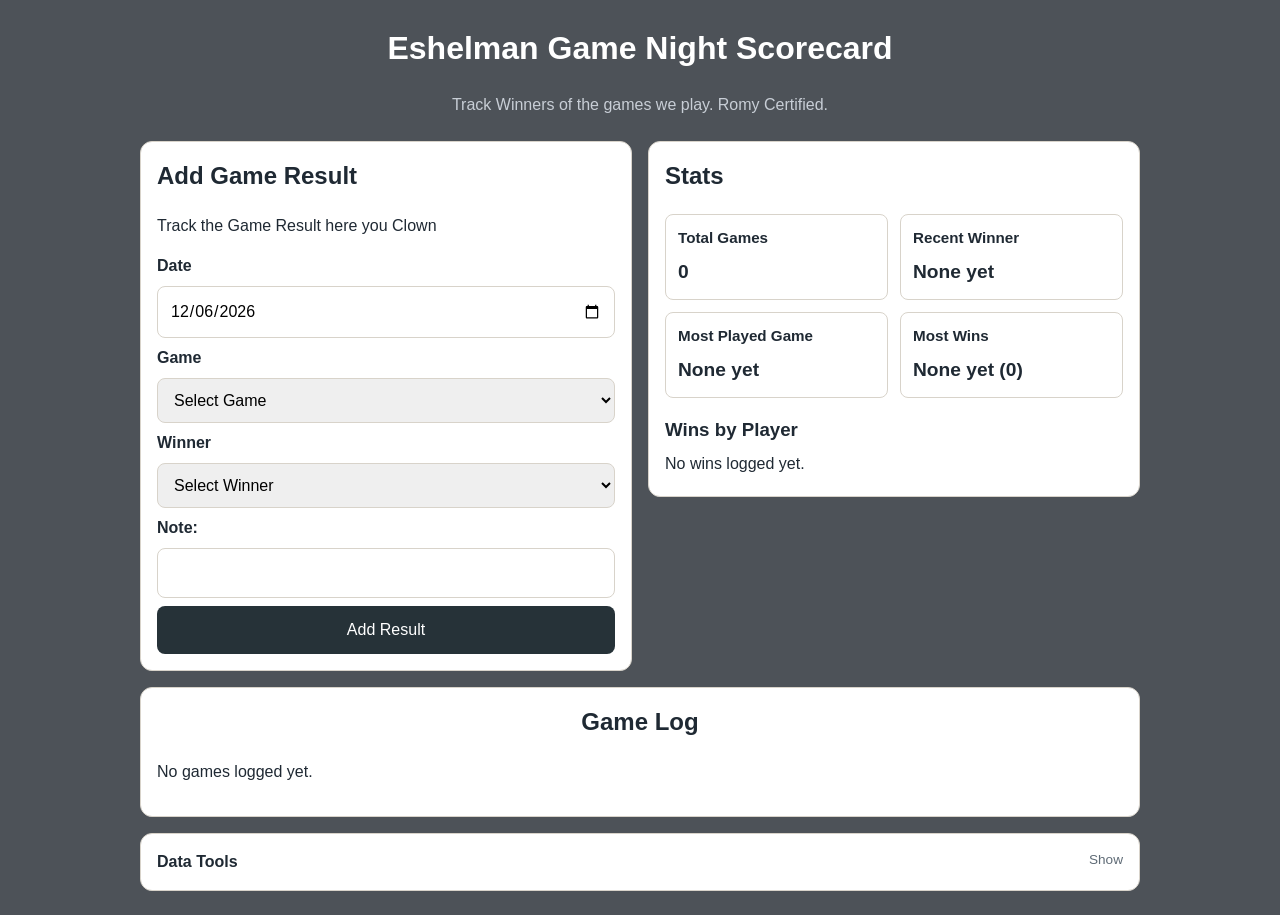
==== index.html @ dafe1f30 "Add files via upload" ====
<!DOCTYPE html>
<html lang="en">

<head>
    <meta charset="UTF-8" />
    <meta name="viewport" content="width=device-width, initial-scale=1.0">
    <title>Eshelman Game Dashboard</title>
    <link rel="stylesheet" href="styles.css">
    <script src="app.js" defer></script>
</head>

<body>
    <header>
        <h1>Eshelman Game Night Scorecard</h1>
        <p>Track Winners of the games we play. Romy Certified. </p>
    </header>

    <main>
        <section class="entry-section">
            <h2>Add Game Result</h2>
            <p>Track the Game Result here you Clown </p>

            <form id="game-form">
                <label for="game-date">Date</label>
                <input type="date" id="game-date" name="gameDate" required />

                <label for="game-name">Game</label>
                <select id="game-name" name="gameName" required></select>

                <label for="winner-name">Winner</label>
                <select id="winner-name" name="winnerName" required></select>

                <label for="game-note">Note:</label>
                <input type="text" id="game-note" name="gameNote" />

                <button type="submit">Add Result</button>
            </form>
        </section>

        <section class="stats-section">
            <h2>Stats</h2>

            <div id="stats">
                <p>Total games: 0</p>
                <p>Most recent winner: None yet</p>
                <p>Most played game: None yet</p>
            </div>
        </section>


        <section class="log-section">

            <h2>Game Log</h2>
            <div id="game-log">

            </div>
        </section>

        <section class="data-tools-section">
            <details class="data-tools">
                <summary>Data Tools</summary>

                <div class="data-tools-content">
                    <button id="export-json-button" type="button">
                        Export JSON Backup
                    </button>

                    <label for="import-json-input">
                        Import JSON Backup
                    </label>

                    <input id="import-json-input" type="file" accept="application/json,.json" />

                    <button id="import-json-button" type="button">
                        Import Selected Backup
                    </button>

                    <button id="reset-data-button" type="button">
                        Reset All Data
                    </button>
                </div>
            </details>
        </section>
    </main>
</body>

</html>
---- styles.css ----
:root {
    --page-bg: #4d5258;
    --card-bg: #ffffff;
    --text-main: #1f2933;
    --text-muted: #c8ced6;
    --border-soft: #d8d3ca;
    --primary: #263238;
    --primary-hover: #1b252b;
    --danger: #b42318;
    --danger-hover: #8f1d14;
    --title-text: #ffffff;
    --text-subtle: #5f6b76;
}

* {
    box-sizing: border-box;
}

body {
    font-family: Arial, sans-serif;
    margin: 0;
    padding: 16px;
    background-color: var(--page-bg);
    color: var(--text-main);
    line-height: 1.5;
}

@media (min-width: 700px) {
    body {
        padding: 24px;
    }
}

main {
    max-width: 1000px;
    margin: 0 auto;
}

header {
    margin-bottom: 24px;
    text-align: center;
}


header h1 {
    color: var(--title-text);
}


header p {
    color: var(--text-muted);
}

h1,
h2,
p {
    margin-top: 0;
}

section {
    background-color: var(--card-bg);
    border: 1px solid var(--border-soft);
    border-radius: 12px;
    padding: 16px;
    margin-bottom: 16px;
}

.log-section h2 {
    text-align: center;
}

form {
    display: flex;
    flex-direction: column;
    gap: 8px;
}

label {
    font-weight: bold;
    font-size: 1rem;
}

input,
select {
    border: 1px solid var(--border-soft);
    border-radius: 8px;
    width: 100%;
}

button {
    border: none;
    border-radius: 8px;
    cursor: pointer;
    background-color: var(--primary);
    color: white;
}

button:hover {
    background-color: var(--primary-hover);
}

input,
select,
button {
    padding: 12px;
    font: inherit;
}

.stat-card,
.game-result {
    background-color: var(--card-bg);
    border: 1px solid var(--border-soft);
    border-radius: 8px;
    padding: 12px;
}

.game-result {
    margin-bottom: 12px;
}

.game-result h3 {
    margin-top: 0;
    margin-bottom: 8px;
}

.game-result p {
    margin: 4px 0;
}

.stats-grid {
    display: grid;
    gap: 12px;
}


.stat-card h3 {
    margin: 0 0 8px;
    font-size: 0.95rem;
}

.stat-card p {
    margin: 0;
    font-size: 1.2rem;
    font-weight: bold;
}

.wins-by-player {
    margin-top: 16px;
}

.wins-by-player h3 {
    margin-bottom: 8px;
}

.wins-by-player p {
    margin: 4px 0;
}

@media (min-width: 700px) {
    .stats-grid {
        grid-template-columns: repeat(2, 1fr);
    }
}

@media (min-width: 900px) {
    main {
        display: grid;
        grid-template-columns: 1fr 1fr;
        gap: 16px;
        align-items: start;
    }

    section {
        margin-bottom: 0;
    }

    .log-section {
        grid-column: 1 / -1;
    }
}

.game-result-header {
    display: flex;
    justify-content: space-between;
    align-items: center;
    gap: 12px;
    margin-bottom: 8px;
}

.game-note {
    margin-top: 0.75rem;
    color: var(--text-muted);
    font-style: italic;
}

.game-result-header h3 {
    margin: 0;
}

.game-result-details p {
    margin: 4px 0;
}

.delete-button {
    background-color: var(--danger);
    color: white;
    padding: 8px 10px;
    font-size: 0.9rem;
    border: none;
    border-radius: 6px;
    cursor: pointer;
    flex-shrink: 0;
}

.delete-button:hover {
    background-color: var(--danger-hover);
}

.data-tools-section {
    grid-column: 1 / -1;
}

.data-tools {
    display: block;
}

.data-tools summary {
    cursor: pointer;
    font-weight: bold;
    color: var(--text-main);
    list-style: none;
}

.data-tools summary::-webkit-details-marker {
    display: none;
}

.data-tools summary::after {
    content: "Show";
    float: right;
    font-size: 0.85rem;
    font-weight: normal;
    color: var(--text-subtle);
}

.data-tools[open] summary::after {
    content: "Hide";
}

.data-tools-content {
    margin-top: 12px;

    display: flex;
    flex-direction: column;
    gap: 12px;
}

.data-tools label {
    font-weight: bold;
}

.data-tools input[type="file"] {
    padding: 12px;
    border: 1px dashed var(--border-soft);
    border-radius: 8px;
    background-color: var(--card-bg);
    font: inherit;
}

.data-tools button {
    align-self: flex-start;
    background-color: var(--primary);
    color: white;
    font-weight: bold;
}

.data-tools button:hover {
    background-color: var(--primary-hover);
}

#reset-data-button {
    background-color: var(--danger);
    color: white;
}

#reset-data-button:hover {
    background-color: var(--danger-hover);
}
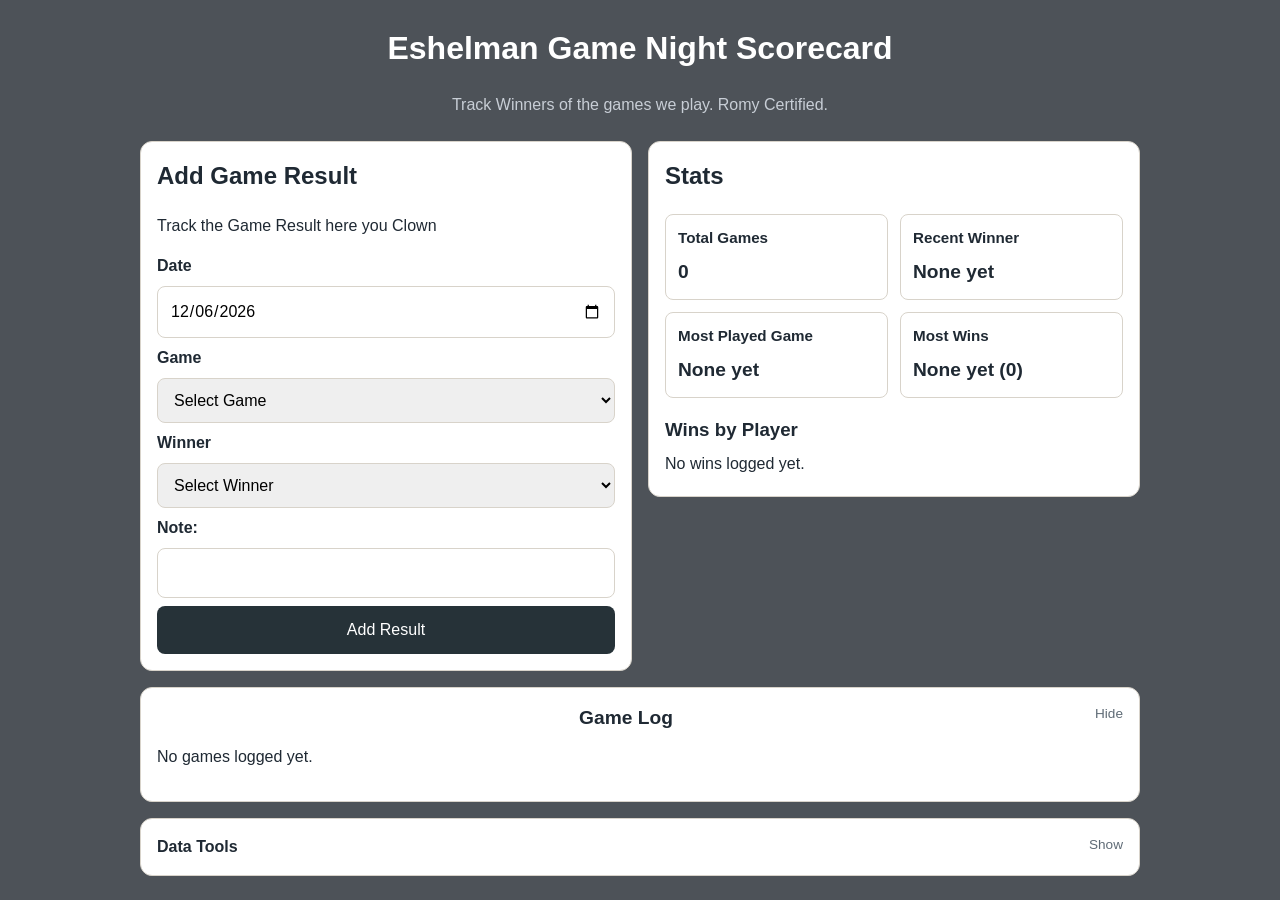
==== commit b70c1709: "v1.02 release see updates in changelog" ====
--- a/index.html
+++ b/index.html
@@ -1,87 +1,95 @@
-<!DOCTYPE html>
-<html lang="en">
-
-<head>
-    <meta charset="UTF-8" />
-    <meta name="viewport" content="width=device-width, initial-scale=1.0">
-    <title>Eshelman Game Dashboard</title>
-    <link rel="stylesheet" href="styles.css">
-    <script src="app.js" defer></script>
-</head>
-
-<body>
-    <header>
-        <h1>Eshelman Game Night Scorecard</h1>
-        <p>Track Winners of the games we play. Romy Certified. </p>
-    </header>
-
-    <main>
-        <section class="entry-section">
-            <h2>Add Game Result</h2>
-            <p>Track the Game Result here you Clown </p>
-
-            <form id="game-form">
-                <label for="game-date">Date</label>
-                <input type="date" id="game-date" name="gameDate" required />
-
-                <label for="game-name">Game</label>
-                <select id="game-name" name="gameName" required></select>
-
-                <label for="winner-name">Winner</label>
-                <select id="winner-name" name="winnerName" required></select>
-
-                <label for="game-note">Note:</label>
-                <input type="text" id="game-note" name="gameNote" />
-
-                <button type="submit">Add Result</button>
-            </form>
-        </section>
-
-        <section class="stats-section">
-            <h2>Stats</h2>
-
-            <div id="stats">
-                <p>Total games: 0</p>
-                <p>Most recent winner: None yet</p>
-                <p>Most played game: None yet</p>
-            </div>
-        </section>
-
-
-        <section class="log-section">
-
-            <h2>Game Log</h2>
-            <div id="game-log">
-
-            </div>
-        </section>
-
-        <section class="data-tools-section">
-            <details class="data-tools">
-                <summary>Data Tools</summary>
-
-                <div class="data-tools-content">
-                    <button id="export-json-button" type="button">
-                        Export JSON Backup
-                    </button>
-
-                    <label for="import-json-input">
-                        Import JSON Backup
-                    </label>
-
-                    <input id="import-json-input" type="file" accept="application/json,.json" />
-
-                    <button id="import-json-button" type="button">
-                        Import Selected Backup
-                    </button>
-
-                    <button id="reset-data-button" type="button">
-                        Reset All Data
-                    </button>
-                </div>
-            </details>
-        </section>
-    </main>
-</body>
-
+<!DOCTYPE html>
+<html lang="en">
+
+<head>
+    <meta charset="UTF-8" />
+    <meta name="viewport" content="width=device-width, initial-scale=1.0">
+    <title>Eshelman Game Dashboard</title>
+    <meta name="theme-color" content="#263238">
+    <link rel="manifest" href="manifest.webmanifest">
+    <link rel="apple-touch-icon" href="icons/apple-touch-icon.png">
+    <link rel="stylesheet" href="styles.css">
+    <script src="app.js" defer></script>
+</head>
+
+<body>
+    <header>
+        <h1>Eshelman Game Night Scorecard</h1>
+        <p>Track Winners of the games we play. Romy Certified. </p>
+    </header>
+
+    <main>
+        <section class="entry-section">
+            <h2>Add Game Result</h2>
+            <p>Track the Game Result here you Clown </p>
+
+            <form id="game-form">
+                <label for="game-date">Date</label>
+                <input type="date" id="game-date" name="gameDate" required />
+
+                <label for="game-name">Game</label>
+                <select id="game-name" name="gameName" required></select>
+
+                <div id="custom-game-wrapper" class="custom-game-wrapper hidden">
+                    <label for="custom-game-name">Custom Game Name</label>
+                    <input type="text" id="custom-game-name" name="customGameName"
+                        placeholder="Type dat custom game name here" />
+                </div>
+
+                <label for="winner-name">Winner</label>
+                <select id="winner-name" name="winnerName" required></select>
+
+                <label for="game-note">Note:</label>
+                <input type="text" id="game-note" name="gameNote" />
+
+                <button type="submit">Add Result</button>
+            </form>
+        </section>
+
+        <section class="stats-section">
+            <h2>Stats</h2>
+
+            <div id="stats">
+                <p>Total games: 0</p>
+                <p>Most recent winner: None yet</p>
+                <p>Most played game: None yet</p>
+            </div>
+        </section>
+
+
+        <section class="log-section">
+            <details class="game-log-details" open>
+                <summary>Game Log</summary>
+                <div id="game-log"></div>
+            </details>
+        </section>
+
+        <section class="data-tools-section">
+            <details class="data-tools">
+                <summary>Data Tools</summary>
+
+                <div class="data-tools-content">
+                    <button id="export-json-button" type="button">
+                        Export JSON Backup
+                    </button>
+
+                    <label for="import-json-input">
+                        Import JSON Backup
+                    </label>
+
+                    <input id="import-json-input" type="file" accept="application/json,.json" />
+
+                    <button id="import-json-button" type="button">
+                        Import Selected Backup
+                    </button>
+
+                    <button id="reset-data-button" type="button">
+                        Reset All Data
+                    </button>
+                </div>
+            </details>
+        </section>
+    </main>
+</body>
+
 </html>
--- a/styles.css
+++ b/styles.css
@@ -65,9 +65,39 @@
     margin-bottom: 16px;
 }
 
-.log-section h2 {
+.log-section h2,
+.game-log-details summary {
     text-align: center;
 }
+
+.game-log-details summary {
+    cursor: pointer;
+    font-weight: bold;
+    font-size: 1.2rem;
+    color: var(--text-main);
+    list-style: none;
+}
+
+.game-log-details summary::-webkit-details-marker {
+    display: none;
+}
+
+.game-log-details summary::after {
+    content: "Hide";
+    float: right;
+    font-size: 0.85rem;
+    font-weight: normal;
+    color: var(--text-subtle);
+}
+
+.game-log-details:not([open]) summary::after {
+    content: "Show";
+}
+
+#game-log {
+    margin-top: 12px;
+}
+
 
 form {
     display: flex;
@@ -189,8 +219,7 @@
 
 .game-note {
     margin-top: 0.75rem;
-    color: var(--text-muted);
-    font-style: italic;
+    color: var(--text-main);
 }
 
 .game-result-header h3 {
@@ -285,4 +314,12 @@
 
 #reset-data-button:hover {
     background-color: var(--danger-hover);
+}
+
+.hidden {
+    display: none;
+}
+
+.custom-game-wrapper {
+    margin-top: 0.75rem;
 }
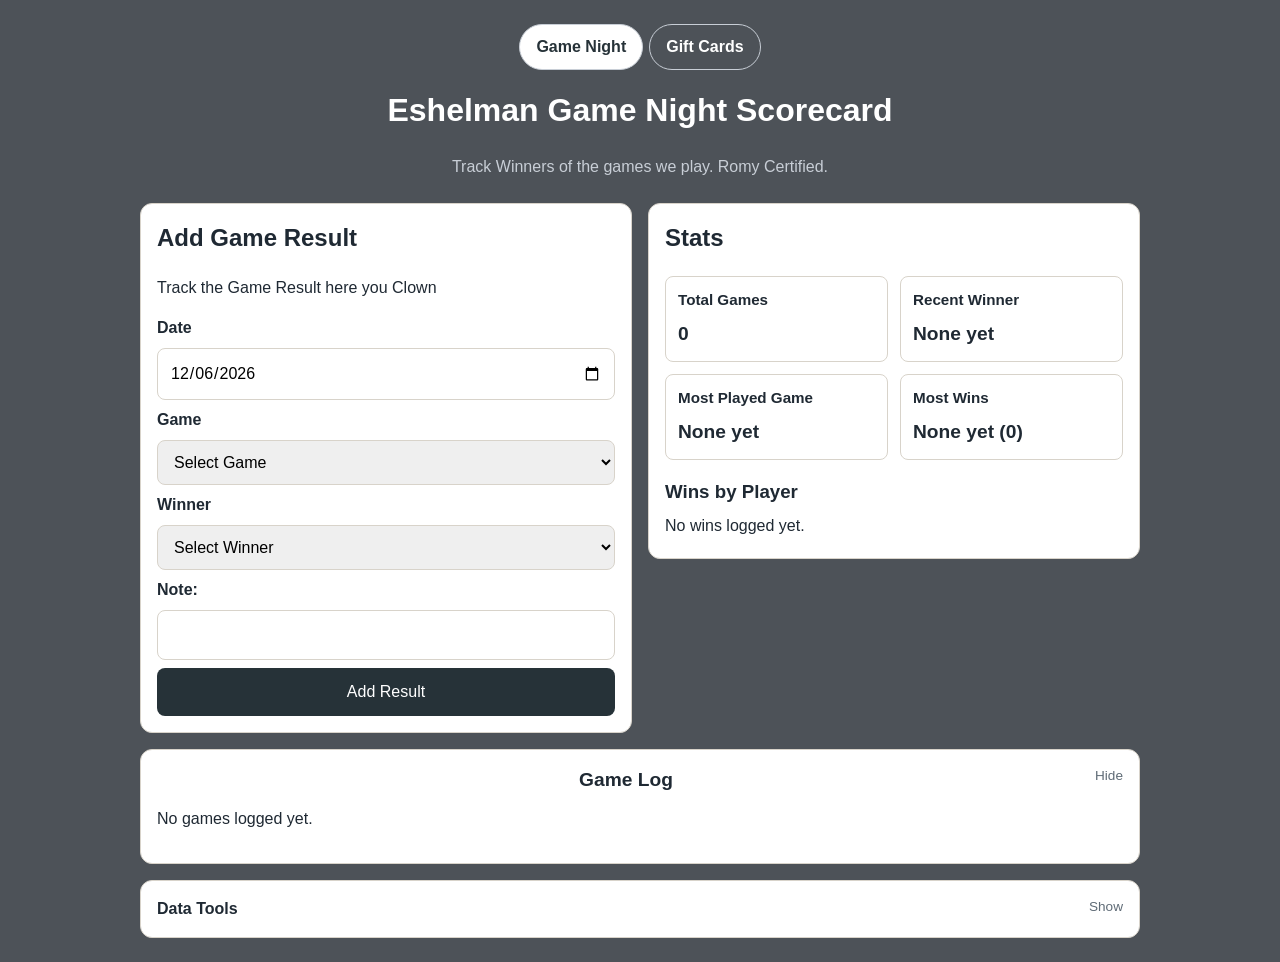
==== commit e3e1a9e6: "Add shared gift card tracker" ====
--- a/index.html
+++ b/index.html
@@ -13,6 +13,11 @@
 </head>
 
 <body>
+    <nav class="top-nav" aria-label="Main navigation">
+        <a href="./index.html" aria-current="page">Game Night</a>
+        <a href="./gift-cards.html">Gift Cards</a>
+    </nav>
+
     <header>
         <h1>Eshelman Game Night Scorecard</h1>
         <p>Track Winners of the games we play. Romy Certified. </p>
--- a/styles.css
+++ b/styles.css
@@ -322,4 +322,44 @@
 
 .custom-game-wrapper {
     margin-top: 0.75rem;
-}+}
+
+.top-nav {
+    max-width: 1000px;
+    margin: 0 auto 16px;
+    display: flex;
+    justify-content: center;
+    gap: 6px;
+}
+
+.top-nav a {
+    min-height: 44px;
+    padding: 10px 16px;
+    border: 1px solid var(--text-muted);
+    border-radius: 999px;
+    color: var(--title-text);
+    text-decoration: none;
+    font-weight: bold;
+    display: inline-flex;
+    align-items: center;
+}
+
+.top-nav a:hover,
+.top-nav a:focus-visible {
+    background: rgba(255, 255, 255, 0.12);
+}
+
+.top-nav a[aria-current="page"] {
+    background: var(--card-bg);
+    color: var(--primary);
+}
+
+a:focus-visible,
+button:focus-visible,
+input:focus-visible,
+select:focus-visible,
+textarea:focus-visible,
+summary:focus-visible {
+    outline: 3px solid #f4b400;
+    outline-offset: 2px;
+}
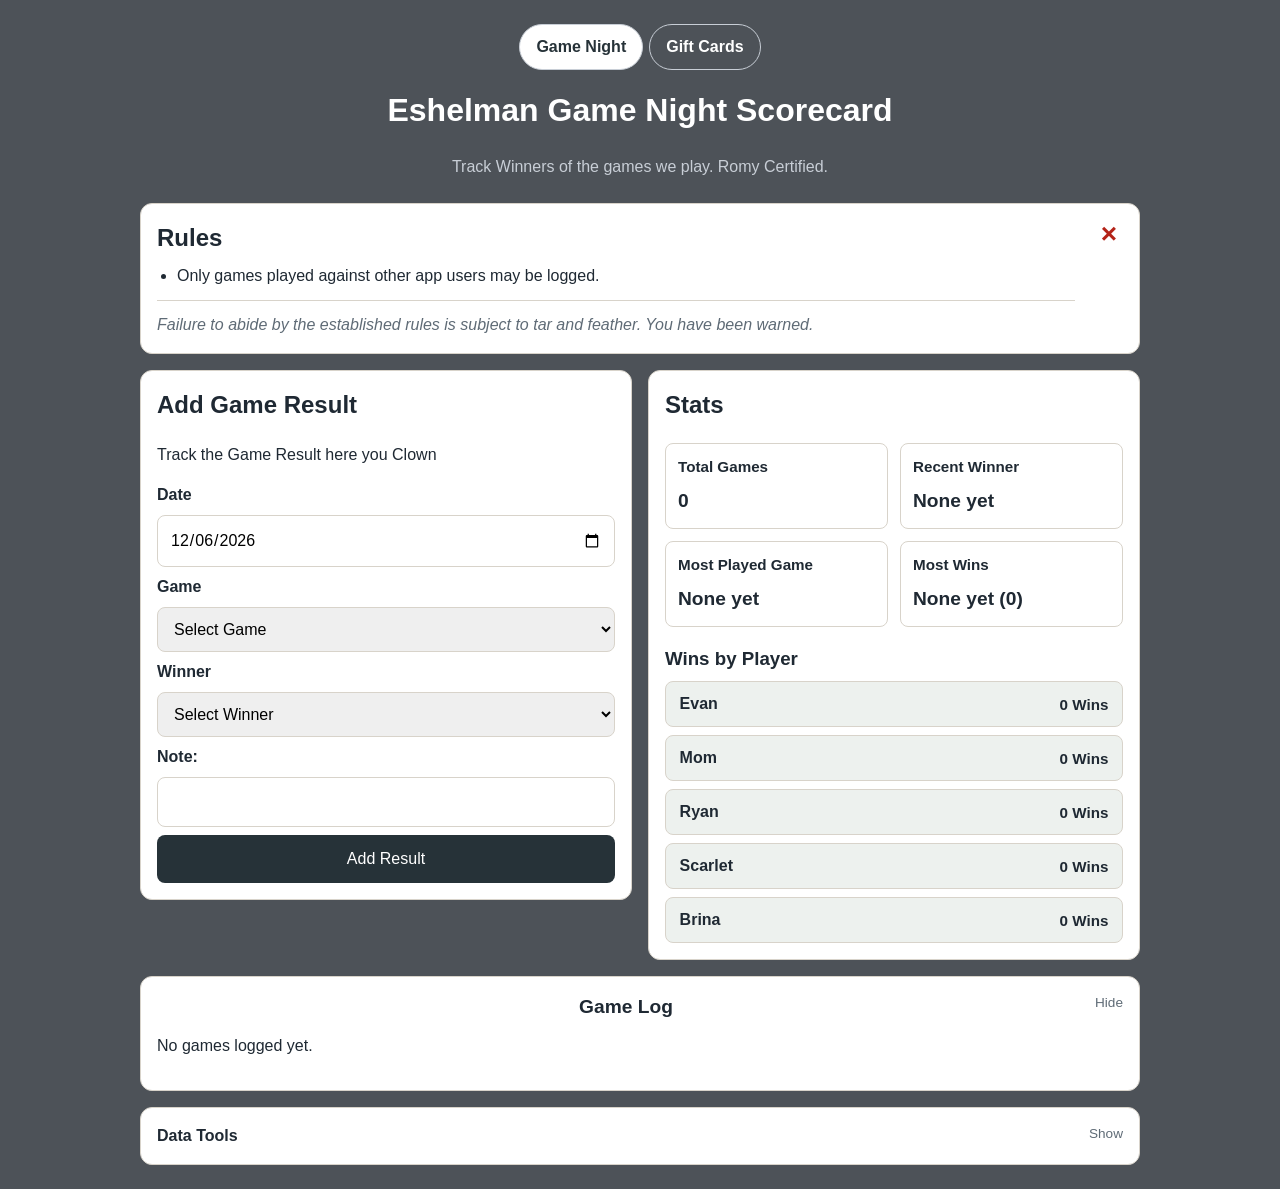
==== commit 04bde783: "Add win bars, celebrations, and rules" ====
--- a/index.html
+++ b/index.html
@@ -9,6 +9,7 @@
     <link rel="manifest" href="manifest.webmanifest">
     <link rel="apple-touch-icon" href="icons/apple-touch-icon.png">
     <link rel="stylesheet" href="styles.css">
+    <script src="dashboard-ui.js" defer></script>
     <script src="app.js" defer></script>
 </head>
 
@@ -24,6 +25,17 @@
     </header>
 
     <main>
+        <section id="rules-section" class="rules-section" aria-labelledby="rules-title">
+            <button id="close-rules-button" class="close-rules-button" type="button" aria-label="Close rules">
+                &times;
+            </button>
+            <h2 id="rules-title">Rules</h2>
+            <ul>
+                <li>Only games played against other app users may be logged.</li>
+            </ul>
+            <p class="rules-warning"><em>Failure to abide by the established rules is subject to tar and feather. You have been warned.</em></p>
+        </section>
+
         <section class="entry-section">
             <h2>Add Game Result</h2>
             <p>Track the Game Result here you Clown </p>
--- a/styles.css
+++ b/styles.css
@@ -10,6 +10,8 @@
     --danger-hover: #8f1d14;
     --title-text: #ffffff;
     --text-subtle: #5f6b76;
+    --win-fill: #82cf9f;
+    --win-track: #edf1ee;
 }
 
 * {
@@ -65,6 +67,50 @@
     margin-bottom: 16px;
 }
 
+.rules-section {
+    position: relative;
+    grid-column: 1 / -1;
+    padding-right: 4rem;
+}
+
+.rules-section h2 {
+    margin-bottom: 8px;
+}
+
+.rules-section ul {
+    margin: 0;
+    padding-left: 1.25rem;
+}
+
+.rules-warning {
+    margin: 12px 0 0;
+    padding-top: 12px;
+    border-top: 1px solid var(--border-soft);
+    color: var(--text-subtle);
+}
+
+.close-rules-button {
+    position: absolute;
+    top: 8px;
+    right: 8px;
+    display: inline-flex;
+    align-items: center;
+    justify-content: center;
+    width: 44px;
+    min-height: 44px;
+    padding: 0;
+    background-color: transparent;
+    color: var(--danger);
+    font-size: 1.75rem;
+    font-weight: bold;
+    line-height: 1;
+}
+
+.close-rules-button:hover {
+    background-color: #fce8e6;
+    color: var(--danger-hover);
+}
+
 .log-section h2,
 .game-log-details summary {
     text-align: center;
@@ -182,8 +228,67 @@
     margin-bottom: 8px;
 }
 
-.wins-by-player p {
-    margin: 4px 0;
+.win-bars {
+    display: grid;
+    gap: 8px;
+}
+
+.win-bar {
+    position: relative;
+    min-width: 0;
+    min-height: 2.75rem;
+    overflow: hidden;
+    border: 1px solid var(--border-soft);
+    border-radius: 8px;
+    background-color: var(--win-track);
+}
+
+.win-bar-fill {
+    position: absolute;
+    inset: 0 auto 0 0;
+    background-color: var(--win-fill);
+    border-radius: inherit;
+}
+
+.win-bar-label {
+    position: relative;
+    z-index: 1;
+    display: flex;
+    align-items: center;
+    justify-content: space-between;
+    min-height: 2.75rem;
+    gap: 12px;
+    padding: 0.65rem 0.85rem;
+    color: var(--text-main);
+    font-weight: bold;
+    line-height: 1.25;
+}
+
+.win-player-name {
+    min-width: 0;
+    overflow: hidden;
+    text-overflow: ellipsis;
+    white-space: nowrap;
+}
+
+.win-count {
+    flex-shrink: 0;
+    font-size: 0.95rem;
+}
+
+.confetti-canvas {
+    position: fixed;
+    inset: 0;
+    z-index: 9999;
+    width: 100vw;
+    height: 100vh;
+    pointer-events: none;
+    opacity: 1;
+    transition: opacity var(--confetti-fade-duration, 1000ms) ease-out;
+}
+
+.confetti-canvas--fading {
+    opacity: 0;
 }
 
 @media (min-width: 700px) {
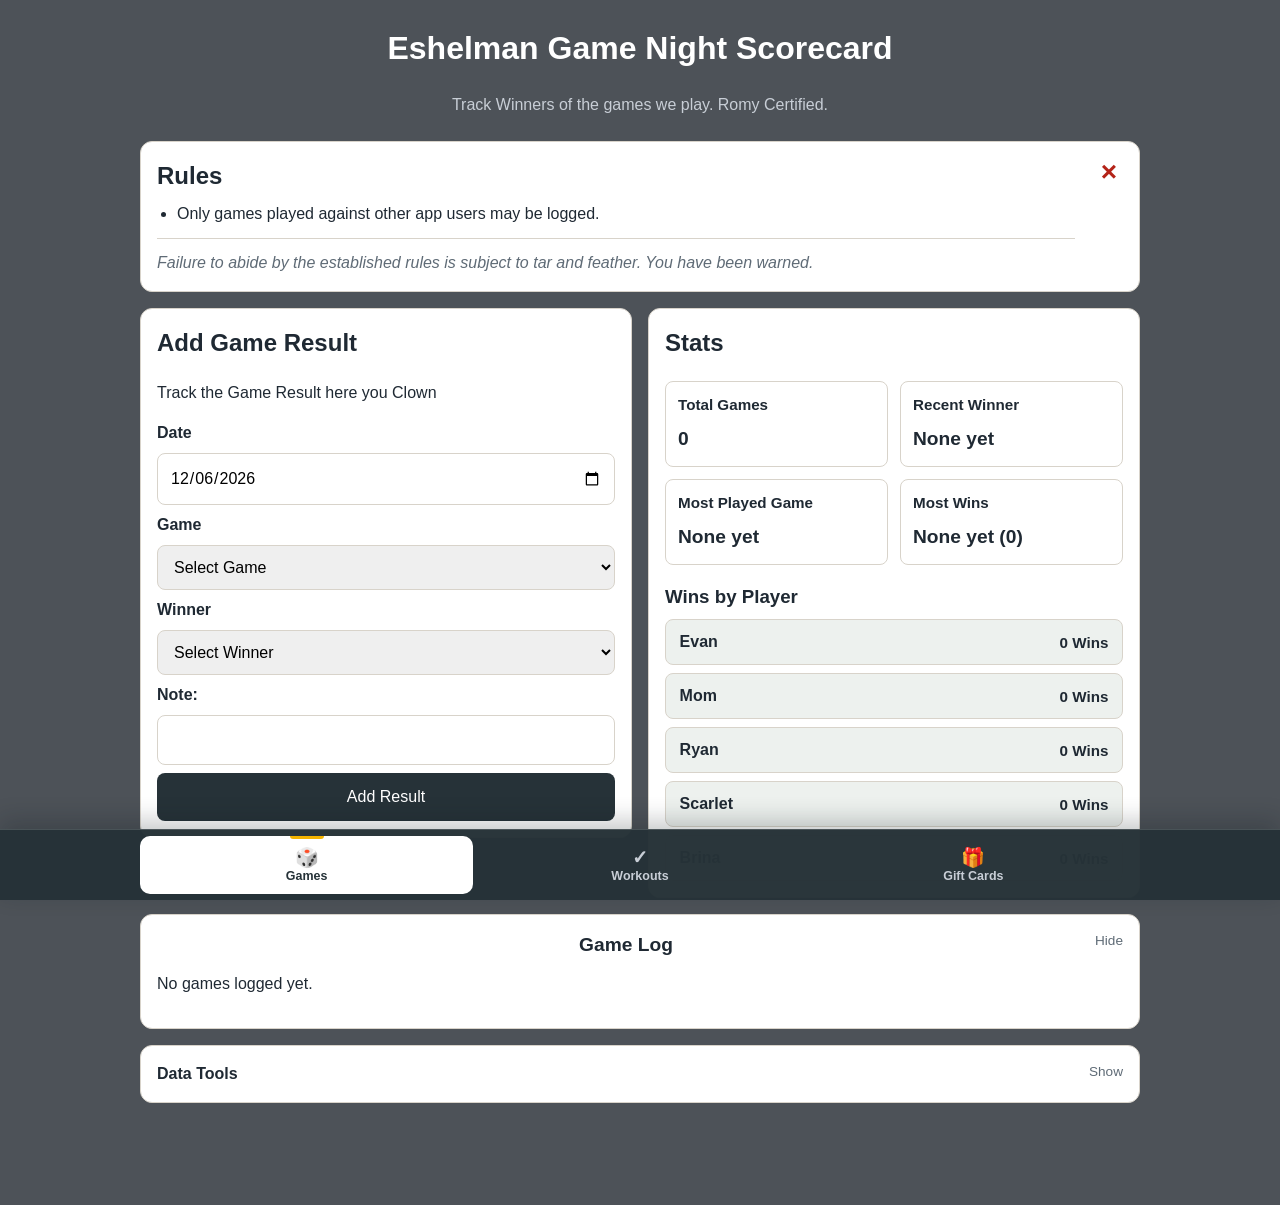
==== commit 3250f32a: "Add workout tracker and dashboard navigation" ====
--- a/index.html
+++ b/index.html
@@ -14,11 +14,6 @@
 </head>
 
 <body>
-    <nav class="top-nav" aria-label="Main navigation">
-        <a href="./index.html" aria-current="page">Game Night</a>
-        <a href="./gift-cards.html">Gift Cards</a>
-    </nav>
-
     <header>
         <h1>Eshelman Game Night Scorecard</h1>
         <p>Track Winners of the games we play. Romy Certified. </p>
@@ -107,6 +102,21 @@
             </details>
         </section>
     </main>
+
+    <nav class="bottom-nav" aria-label="Dashboard modules">
+        <a href="./index.html" aria-current="page">
+            <span class="bottom-nav-icon" aria-hidden="true">&#127922;</span>
+            <span>Games</span>
+        </a>
+        <a href="./workouts.html">
+            <span class="bottom-nav-icon" aria-hidden="true">&#10003;</span>
+            <span>Workouts</span>
+        </a>
+        <a href="./gift-cards.html">
+            <span class="bottom-nav-icon" aria-hidden="true">&#127873;</span>
+            <span>Gift Cards</span>
+        </a>
+    </nav>
 </body>
 
 </html>
--- a/styles.css
+++ b/styles.css
@@ -21,7 +21,7 @@
 body {
     font-family: Arial, sans-serif;
     margin: 0;
-    padding: 16px;
+    padding: 16px 16px calc(94px + env(safe-area-inset-bottom));
     background-color: var(--page-bg);
     color: var(--text-main);
     line-height: 1.5;
@@ -29,7 +29,7 @@
 
 @media (min-width: 700px) {
     body {
-        padding: 24px;
+        padding: 24px 24px calc(102px + env(safe-area-inset-bottom));
     }
 }
 
@@ -429,34 +429,62 @@
     margin-top: 0.75rem;
 }
 
-.top-nav {
-    max-width: 1000px;
-    margin: 0 auto 16px;
+.bottom-nav {
+    position: fixed;
+    z-index: 1000;
+    right: 0;
+    bottom: 0;
+    left: 0;
+    display: grid;
+    grid-template-columns: repeat(3, minmax(0, 1fr));
+    padding: 6px max(8px, calc((100vw - 1000px) / 2)) calc(6px + env(safe-area-inset-bottom));
+    border-top: 1px solid rgba(255, 255, 255, 0.16);
+    background: rgba(38, 50, 56, 0.98);
+    box-shadow: 0 -8px 24px rgba(15, 23, 28, 0.24);
+}
+
+.bottom-nav a {
+    position: relative;
+    min-width: 0;
+    min-height: 58px;
+    padding: 5px 6px 4px;
+    border-radius: 10px;
+    color: var(--text-muted);
+    text-decoration: none;
+    font-size: 0.78rem;
+    font-weight: bold;
+    line-height: 1.15;
     display: flex;
+    flex-direction: column;
+    align-items: center;
     justify-content: center;
-    gap: 6px;
-}
-
-.top-nav a {
-    min-height: 44px;
-    padding: 10px 16px;
-    border: 1px solid var(--text-muted);
-    border-radius: 999px;
+    gap: 2px;
+}
+
+.bottom-nav a:hover,
+.bottom-nav a:focus-visible {
+    background: rgba(255, 255, 255, 0.1);
     color: var(--title-text);
-    text-decoration: none;
-    font-weight: bold;
-    display: inline-flex;
-    align-items: center;
-}
-
-.top-nav a:hover,
-.top-nav a:focus-visible {
-    background: rgba(255, 255, 255, 0.12);
-}
-
-.top-nav a[aria-current="page"] {
+}
+
+.bottom-nav a[aria-current="page"] {
     background: var(--card-bg);
     color: var(--primary);
+}
+
+.bottom-nav a[aria-current="page"]::before {
+    content: "";
+    position: absolute;
+    top: 0;
+    width: 34px;
+    height: 3px;
+    border-radius: 0 0 4px 4px;
+    background: #f4b400;
+}
+
+.bottom-nav-icon {
+    font-size: 1.2rem;
+    line-height: 1;
 }
 
 a:focus-visible,
